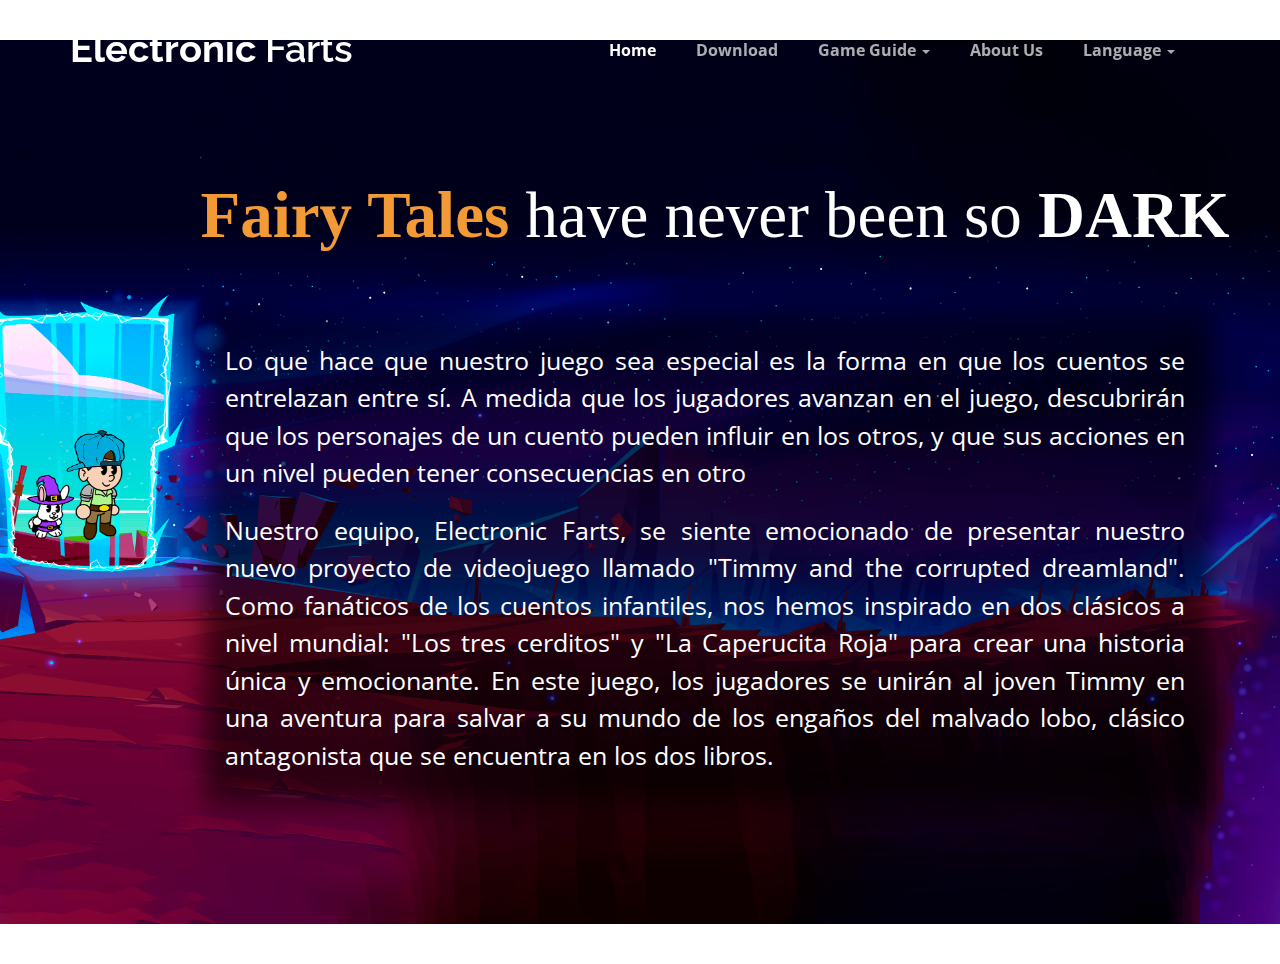
==== characters.html @ dfd5a399 "otras paginas" ====
<!DOCTYPE html>
<!--[if IE 9]> <html lang="en" class="ie9"> <![endif]-->
<!--[if !IE]><!-->
<html lang="en">
<!--<![endif]-->
	<head>
		<meta charset="utf-8">
		<title>Characters</title>
		<meta name="description" content="Responsive HTML5 Template">
		<meta name="author" content="webthemez">

		<!-- Mobile Meta -->
		<meta name="viewport" content="width=device-width, initial-scale=1.0">

		<!-- Favicon -->
		<link rel="shortcut icon" href="images/favicon.ico">
 
		<link href="bootstrap/css/bootstrap.css" rel="stylesheet"> 
		
		<link href="fonts/font-awesome/Nueva carpeta (2)/css/all.css" rel="stylesheet"> 
		<link href="css/animations.css" rel="stylesheet"> 
		<link href="css/style.css" rel="stylesheet"> 
		<link href="css/custom.css" rel="stylesheet">
		
	</head>

	<body class="no-trans">
		<!-- scrollToTop --> 
		<div class="scrollToTop"><i class="icon-up-open-big"></i></div>

		<!-- header start --> 
		<header class="header fixed clearfix navbar navbar-fixed-top">
			<div class="container">
				<div class="row">
					<div class="col-md-4">

						<!-- header-left start --> 
						<div class="header-left">
							<!-- name-and-slogan -->
							<div class="logo-section smooth-scroll">

								<div class="brand "><a href="#banner"><b>Electronic</b> Farts</a></div>								
							</div>

						</div>
						<!-- header-left end -->

					</div>
					<div class="col-md-8">

						<!-- header-right start --> 
						<div class="header-right">

							<!-- main-navigation start --> 
							<div class="main-navigation animated">

								<!-- navbar start --> 
								<nav class="navbar navbar-default" role="navigation">
									<div class="container-fluid">

										<!-- Toggle get grouped for better mobile display -->
										<div class="navbar-header">
											<button type="button" class="navbar-toggle" data-toggle="collapse" data-target="#navbar-collapse-1">
												<span class="sr-only">Toggle navigation</span>
												<span class="icon-bar"></span>
												<span class="icon-bar"></span>
												<span class="icon-bar"></span>
											</button>
										</div>

										<div class="navbar-collapse collapse">
											<ul class="nav navbar-nav pull-right">
												<li class="active"><a href="index.html">Home</a></li>
												<li><a href="https://github.com/PauM4/TimmyAndTheCorruptedDreamland">Download</a></li>
												<li class="dropdown">
													<a href="#" class="dropdown-toggle" data-toggle="dropdown">Game Guide <b class="caret"></b></a>
													<ul class="dropdown-menu">
														<li><a href="introduction.html">Introduction</a></li>
														<li><a href="features.html">Features</a></li>
														<li><a href="characters.html">Characters</a></li>
														<li><a href="faq.html">FAQ</a></li>
														<li><a href="controls.html">Controls</a></li>
													</ul>
												</li>
												<li><a href="team.html">About Us</a></li>
												<li class="dropdown">
													<a href="#" class="dropdown-toggle" data-toggle="dropdown">Language <b class="caret"></b></a>
													<ul class="dropdown-menu">
														<li><a href="sidebar-right.html">English</a></li>
														<li><a href="sidebar-right.html">Español</a></li>
														<li><a href="sidebar-right.html">Català</a></li>
													</ul>
												</li>							
											</ul>

									</div>
								</nav>
								<!-- navbar end -->

							</div>
							<!-- main-navigation end -->

						</div>
						<!-- header-right end -->

					</div>
				</div>
			</div>
		</header>
		<!-- header end -->


		<section class="hero-caption secPadding">

		<section class="section-background-portal";>
		<div class="container-fluid">
			<div class="row">
			<div class="col-sm-12">
				<div class="section-content">
				<h2 style="font-family:'Times New Roman', Times, serif ;font-size: 65px; margin-top: 60px; margin-left: 150px; margin-bottom: 90px; color:white;"><strong><span>Fairy Tales</span></strong> have never been so <strong>DARK</strong></h2>
				<p style="text-align: justify; font-size:25px; margin-bottom: 20px; margin-left: 185px ; margin-right: 55px; margin-top: 20px; color:white">Lo que hace que nuestro juego sea especial es la forma en que los cuentos se entrelazan entre sí. A medida que los jugadores avanzan en el juego, descubrirán que los personajes de un cuento pueden influir en los otros, y que sus acciones en un nivel pueden tener consecuencias en otro</p>
				<p style="text-align: justify; font-size:25px; margin-bottom: 70px; margin-left: 185px ; margin-right: 55px; color:white">Nuestro equipo, Electronic Farts, se siente emocionado de presentar nuestro nuevo proyecto de videojuego llamado "Timmy and the corrupted dreamland". Como fanáticos de los cuentos infantiles, nos hemos inspirado en dos clásicos a nivel mundial: "Los tres cerditos" y "La Caperucita Roja" para crear una historia única y emocionante. En este juego, los jugadores se unirán al joven Timmy en una aventura para salvar a su mundo de los engaños del malvado lobo, clásico antagonista que se encuentra en los dos libros.</p>
				</div>
			</div>
			</div>
		</div>
		</section>

<!-- https://fontawesome.com/search?o=r&m=free -->

		<!-- JavaScript --> 
		<script type="text/javascript" src="plugins/jquery.min.js"></script>
		<script type="text/javascript" src="bootstrap/js/bootstrap.min.js"></script>
		<script type="text/javascript" src="plugins/modernizr.js"></script>
		<script type="text/javascript" src="plugins/isotope/isotope.pkgd.min.js"></script>
		<script type="text/javascript" src="plugins/jquery.backstretch.min.js"></script>
		<script type="text/javascript" src="plugins/jquery.appear.js"></script>

		<!-- Custom Scripts -->
		<script type="text/javascript" src="js/custom.js"></script>

	</body>
</html>
---- css/animations.css ----
/*!
Animate.css - http://daneden.me/animate
Licensed under the MIT license - http://opensource.org/licenses/MIT

Copyright (c) 2014 Daniel Eden
*/

@import url(animate.css);

/*
Theme Name: Worthy - Free Powerful Theme by HtmlCoder
Author:HtmlCoder
Author URI:http://www.htmlcoder.me
Version:1.0.0
Created:November 2014
License: Creative Commons Attribution 3.0 License (https://creativecommons.org/licenses/by/3.0/)
File Description: Custom Animations
*/

/*Custom Animations*/

@-webkit-keyframes fadeInDownSmall {
  0% {
    opacity: 0;
    -webkit-transform: translate3d(0, -20px, 0);
    transform: translate3d(0, -20px, 0);
  }

  100% {
    opacity: 1;
    -webkit-transform: translate3d(0, 0, 0);
    transform: translate3d(0, 0, 0);
  }
}

@keyframes fadeInDownSmall {
  0% {
    opacity: 0;
    -webkit-transform: translate3d(0, -20px, 0);
    -ms-transform: translate3d(0, -20px, 0);
    transform: translate3d(0, -20px, 0);
  }

  100% {
    opacity: 1;
    -webkit-transform: translate3d(0, 0, 0);
    -ms-transform: translate3d(0, 0, 0);
    transform: translate3d(0, 0, 0);
  }
}

.fadeInDownSmall {
  -webkit-animation-name: fadeInDownSmall;
  animation-name: fadeInDownSmall;
}

@-webkit-keyframes fadeInLeftSmall {
  0% {
    opacity: 0;
    -webkit-transform: translate3d(-20px, 0, 0);
    transform: translate3d(-20px, 0, 0);
  }

  100% {
    opacity: 1;
    -webkit-transform: none;
    transform: none;
  }
}

@keyframes fadeInLeftSmall {
  0% {
    opacity: 0;
    -webkit-transform: translate3d(-20px, 0, 0);
    -ms-transform: translate3d(-20px, 0, 0);
    transform: translate3d(-20px, 0, 0);
  }

  100% {
    opacity: 1;
    -webkit-transform: none;
    -ms-transform: none;
    transform: none;
  }
}

.fadeInLeftSmall {
  -webkit-animation-name: fadeInLeftSmall;
  animation-name: fadeInLeftSmall;
}

@-webkit-keyframes fadeInRightSmall {
  0% {
    opacity: 0;
    -webkit-transform: translate3d(20px, 0, 0);
    transform: translate3d(20px, 0, 0);
  }

  100% {
    opacity: 1;
    -webkit-transform: none;
    transform: none;
  }
}

@keyframes fadeInRightSmall {
  0% {
    opacity: 0;
    -webkit-transform: translate3d(20px, 0, 0);
    -ms-transform: translate3d(20px, 0, 0);
    transform: translate3d(20px, 0, 0);
  }

  100% {
    opacity: 1;
    -webkit-transform: none;
    -ms-transform: none;
    transform: none;
  }
}

.fadeInRightSmall {
  -webkit-animation-name: fadeInRightSmall;
  animation-name: fadeInRightSmall;
}

@-webkit-keyframes fadeInUpSmall {
  0% {
    opacity: 0;
    -webkit-transform: translate3d(0, 20px, 0);
    transform: translate3d(0, 20px, 0);
  }

  100% {
    opacity: 1;
    -webkit-transform: none;
    transform: none;
  }
}

@keyframes fadeInUpSmall {
  0% {
    opacity: 0;
    -webkit-transform: translate3d(0, 20px, 0);
    -ms-transform: translate3d(0, 20px, 0);
    transform: translate3d(0, 20px, 0);
  }

  100% {
    opacity: 1;
    -webkit-transform: none;
    -ms-transform: none;
    transform: none;
  }
}

.fadeInUpSmall {
  -webkit-animation-name: fadeInUpSmall;
  animation-name: fadeInUpSmall;
}
---- css/style.css ----
/* Author:WebThemez
 * Author URI:http://webthemez.com
 * License: Creative Commons Attribution 3.0 License (https://creativecommons.org/licenses/by/3.0/)
 */
@import url(http://fonts.googleapis.com/css?family=Open+Sans:300italic,700italic,400,700);
@import url(http://fonts.googleapis.com/css?family=Raleway:700,400,300);
body {
	font-family: 'Open Sans', sans-serif;
}
.brand {
	font-family: 'Raleway', sans-serif;
}
html,
body {
	height: 100%;
}
body {
	font-size: 15px;
	line-height: 1.50;
	color: #292929;
	/* background-color: #B5B5B5; */
	position: relative;
}
h1,
h2,
h3,
h4,
h5,
h6 {
	color: #1F1F1F;
}
h1 {
	font-size: 38px;
	font-weight: 700;
	margin-bottom: 20px;
}
h2 {
	font-size: 28px;
	margin-bottom: 15px;
}
h3 {
	font-size: 22px;
}
h4 {
	font-size: 18px;
	font-weight: 700;
}
h5 {
	font-size: 16px;
	text-transform: uppercase;
	font-weight: 700;
}
h6 {
	font-weight: 700;
}
h7 {
	font-size: 34px;
	font-weight: 700;
	margin-bottom: 100px;
	color:black;
}
h1 span,
h2 span,
h3 span,
h4 span {
	color: #f19a36;
}
.colored {
	color: #E45454;
}
a {
	color: #55acee;
}
a:hover {
	color: #339BEB;
}
a:focus,
a:active {
	outline: none;
}
.large {
	font-size: 18px;
}
img {
	display: block;
	max-width: 100%;
	height: auto;
}
.image-container {
	position: relative;
	display: inline-block;
}
  
.image-container img {
	display: block;
	width: 100%;
	height: auto;
}

.content {
	position: absolute;
	top: 0;
	left: 0;
	width: 100%;
	height: 100%;
	display: flex;
	flex-direction: column;
	align-items: center;
	justify-content: center;
	text-align: center;
	color: #fff; /* color del texto */
}

.icon2 {
	position: absolute;
	top: 50%;
	left: 50%;
	transform: translate(-50%, -15%);
	text-align: center;
	font-size: 65px;
	color: #f19a36;
}
.icon3 {
	position: absolute;
	top: 50%;
	left: 50%;
	transform: translate(-50%, -0%);
	text-align: center;
	font-size: 65px;
	color: #f19a36;
}

h1 img {
	display: block;
	margin: 0 auto;
	max-width: 100%;
	height: auto;
}
.list-unstyled li {
	padding: 5px 0;
}
.list-horizontal {
	padding: 15px 0;
}
.list-horizontal-item img {
	display: block;
	margin: 0 auto;
}
.list-icons {
	padding: 0;
	margin: 20px 0;
	list-style: none;
	font-size: 18px;
}
.list-icons li {
	padding: 0 0 15px 0;
}
blockquote {
	border-left: none;
	padding-left: 0;
	padding-right: 0;
}
.title {
	margin-top: 0;
}

.lead {
    font-size: 16px;
}
.navbar-default .navbar-toggle .icon-bar {
    background-color: #FFF;
}
.navbar-default .navbar-toggle:hover, .navbar-default .navbar-toggle:focus {
    background-color: #C12331;
}
/* Layout
----------------------------------------------------------------------------- */
.header {
	color: #020202;
	background-color: rgba(225, 175, 43, 0);
	padding: 10px 0;
	-webkit-transition: all 0.2s ease-in-out;
	-moz-transition: all 0.2s ease-in-out;
	-o-transition: all 0.2s ease-in-out;
	-ms-transition: all 0.2s ease-in-out;
	transition: all 0.2s ease-in-out;
}
.banner {
	width: 100%;
	height: 100%;
	min-height: 100%;
	position: relative;
	color: #fff;
	position: relative;
}
.banner-image {
	vertical-align: middle;
	min-height: 100%;
	width: 100%;
}
.banner:after {
	position: absolute;
	top: 0;
	left: 0;
	right: 0;
	bottom: 0;
	background-color: transparent;
	content: "";
}
.banner-video-wrapper {
	position: relative;
	width: 100%;
	height: 100%;
	overflow: hidden;
  }
  
  .banner-video {
	position: absolute;
	top: 50%;
	left: 50%;
	transform: translate(-50%, -50%);
	min-width: 100%;
	min-height: 100%;
	width: auto;
	height: auto;
  }
.banner-caption {
	position: absolute;
	top: 44%;
	width: 100%;
	z-index: 2;
	left: 0px;
	text-align: center;
	right: 0;
}
.subfooter {
	background-color: #222222;
	padding: 40px 0;
}
.subfooter a {
color: #f19a36;
}
.section {
	/* background-color: #ffffff; */
	padding: 80px 0;
}

.section-background-portal {
    background-image: url("/images/portal.png");
    background-size: cover;
    background-position: center;
    background-repeat: no-repeat;
    padding: 80px 0;
    color: #ffffff;
  }

  .section-background-features {
    background-image: url("/images/—Pngtree—forest\ mysterious\ tree\ background_2383685.png");
    background-size: cover;
    background-position: center;
    background-repeat: no-repeat;
    padding: 80px 0;
    color: #ffffff;
  }

  .section-background-gallery {
    background-image: url("/images/bg10.png");
    background-size: cover;
    background-position: center;
    background-repeat: no-repeat;
    padding: 80px 0;
    color: #ffffff;
  }


  
  .section-content {
    max-width: 1200px;
    margin: 0 auto;
    text-align: center;
  }

/* Backgrounds
----------------------------------------------------------------------------- */
.default-bg {
	background-color: #E3E3E3;
	color: #ffffff;
}
.default-bg.blue {
	background-color: #55acee;
}
.btn-primary {
color: #fff;
background-color: #f19a36;
border:0px;
}
.btn-primary:hover, .btn-primary:focus, .btn-primary.focus, .btn-primary:active, .btn-primary.active, .open > .dropdown-toggle.btn-primary {
color: #fff;
background-color: #E45454;
border:0px;
}
.transprant-bg {
	color: #ffffff;
}
.default-bg h1,
.default-bg h2,
.default-bg h3,
.default-bg h4,
.default-bg h5,
.default-bg h6,
.transprant-bg h1,
.transprant-bg h2,
.transprant-bg h3,
.transprant-bg h4,
.transprant-bg h5,
.transprant-bg h6 {
	color: #f19a36;
}
.default-bg blockquote footer,
.transprant-bg blockquote footer {
	color: #cccccc;
}
.default-bg a,
.transprant-bg a {
	color: #ffffff;
	text-decoration: underline;
}
.default-bg a:hover,
.transprant-bg a:hover {
	text-decoration: none;
}
.transprant-bg {
	-webkit-background-size: cover !important;
	-moz-background-size: cover !important;
	-o-background-size: cover !important;
	background-size: cover !important;
	background-position: 50% 0;
	background-repeat: no-repeat;
	z-index: 1;
	position: relative;
	background: #fff;
}
.transprant-bg .transprant-bg {
	margin-top: 80px;
	z-index: 3;
}
.transprant-bg:after {
	content: "";
	position: absolute;
	top: 0;
	left: 0;
	z-index: 2;
	width: 100%;
	height: 100%;
	background-color: #E1E1E1;
}
.transprant-bg.blue:after {
	background-color: rgba(85, 172, 238, 0.7);
}
.transprant-bg .container {
	z-index: 3;
	position: relative;
}
.bg-image-1 {
	background: url("../images/bg-image-1.jpg") 50% 0px no-repeat;
}
.bg-image-2 {
}
.caption-data {position: absolute; top: 50%; right: 0; left: 0; text-align: left; -webkit-transform: translate(-50%,-50%); -moz-transform: translate(-50%,-50%); transform: translate(-50%,-50%);text-shadow: 2px 2px 2px rgba(0, 0, 0, 0.24);/* text-align: center; *//* left: 0; *//* right: 0; *//* margin: 0 auto; *//* float: left; *//* clear: both; *//* background-color: red; *//* width: 100%; *//* display: block; *//* float: left; *//* position: relative; */}
.caption-data h1 {text-transform: uppercase;}
.caption-data h1 span {font-size: inherit; line-height: inherit; font-weight: inherit;}
.caption-data h3{line-height:34px;font-size: 30px;}
button.cta-button.btn-light, button.cta-button.btn-dark, .contact-form button.cta-button, button.cta-button.btn-default {
background: #f19a36;
}
button.cta-button {
font-size: 16px;
line-height: 16px;

padding: 18px 42px;
border-radius: 0;
font-family: 'Raleway';
font-weight: 600;
transition: background 0.3s, border-color 0.3s;
margin-top:20px;
}
button.cta-button:hover{
background:#fff;
color:#000;
}
/* Misc
----------------------------------------------------------------------------- */
.no-view {
	opacity: 0;
	filter: alpha(opacity=0);
}
.object-visible,
.touch .no-view {
	opacity: 1 !important;
	filter: alpha(opacity=100) !important;
}

/* Targeting only Firefox for smoothest animations */
@-moz-document url-prefix() {
	.object-visible,
	.touch .no-view {
		-webkit-transition: opacity 0.6s ease-in-out;
		-moz-transition: opacity 0.6s ease-in-out;
		-o-transition: opacity 0.6s ease-in-out;
		-ms-transition: opacity 0.6s ease-in-out;
		transition: opacity 0.6s ease-in-out;
	}
}
.space {
	padding: 20px 0;
}
.pr-10 {
	padding-right: 10px;
}
.pl-10 {
	padding-left: 10px;
}
.pclear {
	padding-bottom: 0;
}
.secPadding{
padding: 70px 0;
}
/* Sections
----------------------------------------------------------------------------- */
.banner-caption h1,
.banner-caption h2,
.banner-caption h3,
.banner-caption h4,
.banner-caption h5,
.banner-caption h6 {
	color: #ffffff;
}
.banner-caption h1 {
	font-size: 45px;
}
.footer h1{
color:#fff;
}
.footer.section {
background: #222222;
color: #949494;
}
.subfooter p {
	margin-bottom: 0;
	color: #fff;
}
.hero-caption{
text-align:center;
padding:40px 0;
background-color: #FFFFFF;}
.hero-caption h2{
text-align:center;
}
.hero-caption p{

color: #000;
}
 .fa-angle-down {
    position: absolute;
    left: 50%;
    color: #fff;
    display: inline-block;
    width: 24px;
    margin-left: -12px;
    font-size: 36px;
    line-height: 24px;
    z-index: 999;
    -webkit-animation: bounce 3000ms infinite;
    animation: bounce 3000ms infinite;
    margin-top: 38px;
    font-weight: bolder;
}
.panel-default {
    border-color: #ddd;
}
.panel-heading h3, .panel-title{
color: #f19a36;
}
.panel {
    margin-bottom: 20px;
    background-color: rgb(227, 227, 227);
    border: transparent;
    border-radius: 0;
    -webkit-box-shadow: 0 1px 1px rgba(0, 0, 0, .05);
    box-shadow: 0 1px 1px rgba(0, 0, 0, .05);
}
.panel-body {
    padding: 15px;
}
.box-services {
  padding: 40px 20px 20px;
  border-bottom: 1px solid #d4d4d4;
  background: #FFFFFF;
  margin-bottom: 30px;
  font-size: 16px;
  /* z-index: 1; */
}
.box-services .icon {
  text-align: center;
  font-size: 25px;
  color: #f19a36;
}
.box-services p {
  color: #000000;
  text-align: center;
  font-size: 14px;
}
.box-services2 {
	padding: 40px 20px 20px;
	border-bottom: 1px solid #d4d4d4;
	background: #FFFFFF;
	margin-bottom: 30px;
	font-size: 16px;
	position: relative;
}
.box-services2 .icon {
	text-align: center;
	font-size: 25px;
	color: #f19a36;
}
h4.heading {
    margin-bottom: 20px;
	text-align:center;
	color:#000;
}
.heading:after {
    content: " ";
    display: block;
    width: 100px;
    height: 2px;
    margin: 20px auto 20px;
    /* background: #E45454; */
    border: dashed 1px #E1E1E1;
}
.list-group-item {
    position: relative;
    display: block;
    padding: 15px 15px;
    margin-bottom: -1px;
    background-color: transparent;
    color: rgb(76, 76, 76);
}
/* Template Components
----------------------------------------------------------------------------- */
/* Buttons
---------------------------------- */
.btn {
	padding: 8px 15px;
	font-size: 14px;
	line-height: 1.42857143;
	min-width: 160px;
	text-align: center;
	border-radius: 0;
	text-transform: uppercase;
	-webkit-transition: all 0.2s ease-in-out;
	-moz-transition: all 0.2s ease-in-out;
	-ms-transition: all 0.2s ease-in-out;
	-o-transition: all 0.2s ease-in-out;
	transition: all 0.2s ease-in-out;
}
.btn-default {
	color: #FFFFFF;
	background: #f19a36;
	border: 0;
}
.btn-default:hover {
	color: #ffffff;
	background-color: #f19a36;
	border: 0;
}
.media-left, .media > .pull-left {
  padding-right: 26px;
}
/* Collapse
---------------------------------- */
.panel-group .panel {
	-webkit-border-radius: 0px;
	-moz-border-radius: 0px;
	border-radius: 0px;
	border: none;
}
.panel-default > .panel-heading {
	padding: 0;
	outline: none;
	border: none;
	-webkit-border-radius: 0;
	-moz-border-radius: 0;
	-o-border-radius: 0;
	border-radius: 0;
	width: 100%;
}
.panel-default > .panel-heading + .panel-collapse > .panel-body {
	border: 1px solid #D6D6D6;
	border-top: none;
	background-color: #F9F9F9;
	}
.panel-heading a {
	font-weight: 400;
	padding: 12px 35px 12px 15px;
	display: inline-block;
	width: 100%;
	background-color: #E5E5E5;
	color: #575757;
	position: relative;
	text-decoration: none;
	border: #ECECEC 1px solid;
}
.panel-heading a.collapsed {
	color: #333333;
	background-color: #E5E5E5;
}
.panel-heading a:after {
	font-family: "FontAwesome";
	content: "\f147";
	position: absolute;
	right: 15px;
	font-size: 14px;
	font-weight: 300;
	top: 50%;
	line-height: 1;
	margin-top: -7px;
}
.panel-heading a.collapsed:after {
	content: "\f196";
}
.panel-heading a:hover {
	text-decoration: none;
	background-color: #E5E5E5;
	color: #303030;
}
.panel-title a i {
	padding-right: 10px;
	font-size: 20px;
}

/* Pills
---------------------------------- */
.nav-pills > li.active > a,
.nav-pills > li.active > a:hover,
.nav-pills > li.active > a:focus,
.nav-pills > li > a:hover {
	background-color: #f19a36;
	border-color: #f19a36;
	color: #ffffff;
}
.nav-pills > li > a {
	border-radius: 0;
	padding: 8px 20px;
	border: 1px solid #cacaca;
	color: #666666;
	font-size: 12px;
	text-transform: uppercase;
	font-weight: 300;
}

/* Forms
---------------------------------- */
.form-control {
	height: 45px;
	-webkit-border-radius: 0px;
	-moz-border-radius: 0px;
	border-radius: 0px;
	background-color: transparent;
}
.form-control-feedback {
	color: #cccccc;
}
.has-feedback label.sr-only ~ .form-control-feedback {
	top: 15px;
}
textarea {
	resize: vertical;
}
.price-table .panel-heading{
padding: 10px 0;
background-color: #D7D7D7;border-radius: 0;color: #fff;}
/* Modals
---------------------------------- */
.modal-content {
	-webkit-border-radius: 0px;
	-moz-border-radius: 0px;
	border-radius: 0px;
}
.modal-header {
	background-color: #626262;
	color: #ffffff;
}
.modal-header h4 {
	color: #ffffff;
}
.modal-header .close {
	font-weight: 300;
	color: #FFFFFF;
	text-shadow: none;
	filter: alpha(opacity=100);
	opacity: 1;
}
 
@media (min-width:1200px) {
	.modal-lg {
		width: 1140px;
	}
}

/* Media
---------------------------------- */
.media .fa {
	font-size: 47px;
	width: 40px;
	height: 25px;
	line-height: 25px;
	padding: 0 5px;
	text-align: center;
}

/* Navigations
----------------------------------------------------------------------------- */
.header .navbar {
	margin-bottom: 0;
}
.main-navigation .navbar-default {
	background-color: transparent;
	border: none;
}
.main-navigation .navbar-default .navbar-nav > li > a {
	padding: 10px 20px;
	color: rgba(255, 255, 255, 0.68);
	font-weight: 700;
	font-size: 16px;
}
.main-navigation .navbar-default .navbar-nav > li.active > a {
	background-color: transparent;
	color: #FFFFFF;
}
.main-navigation .navbar-default .navbar-nav > li > a:hover,
.main-navigation .navbar-default .navbar-nav > li.active > a:hover {
	color: #FFFFFF;
}

/* carousel */
#quote-carousel 
{
  padding: 0 10px 30px 10px;
  margin-top: 30px;
}

/* Control buttons  */
#quote-carousel .carousel-control
{
  background: none;
  color: #222;
  font-size: 2.3em;
  text-shadow: none;
  margin-top: 30px;
}
/* Previous button  */
#quote-carousel .carousel-control.left 
{
  left: -12px;
}
/* Next button  */
#quote-carousel .carousel-control.right 
{
  right: -12px !important;
}
/* Changes the position of the indicators */
#quote-carousel .carousel-indicators 
{
  right: 50%;
  top: auto;
  bottom: 0px;
  margin-right: -19px;
}
/* Changes the color of the indicators */
#quote-carousel .carousel-indicators li 
{
  background: #c0c0c0;
}
#quote-carousel .carousel-indicators .active 
{
  background: #333333;
}
#quote-carousel img
{
  width: 250px;
  height: 100px
}
/* End carousel */

.item blockquote {
    border-left: none;
    margin: 0;
    color: #000;
}

.item blockquote img {
    margin-bottom: 10px;
}

.item blockquote p:before {
    content: "\f10d";
    font-family: 'Fontawesome';
    float: left;
    margin-right: 10px;
}
.panel-danger > .panel-heading {
  background-color: #535353;
  border-color: transparent;
}

/* Blocks/Widgets
----------------------------------------------------------------------------- */
/* Logo, Site Name, Site Slogan
---------------------------------- */
.logo {
	margin: 10px 0px 10px 0;
	-webkit-transition: all 0.3s ease-in-out;
	-moz-transition: all 0.3s ease-in-out;
	-o-transition: all 0.3s ease-in-out;
	-ms-transition: all 0.3s ease-in-out;
	transition: all 0.3s ease-in-out;
}
.logo,
.logo-section {
	float: left;
}
.brand {
	font-size: 38px;
	-webkit-transition: all 0.3s ease-in-out;
	-moz-transition: all 0.3s ease-in-out;
	-o-transition: all 0.3s ease-in-out;
	-ms-transition: all 0.3s ease-in-out;
	transition: all 0.3s ease-in-out;
	padding: 10px 0;
}
.brand a {
	color: #FFFFFF;
	font-weight: 600;
}
.brand a:hover {
	text-decoration: none;
}
.site-slogan {
	font-size: 12px;
}
/**
  MEDIA QUERIES
*/

/* Small devices (tablets, 768px and up) */
@media (min-width: 768px) { 
    #quote-carousel 
    {
      margin-bottom: 0;
      padding: 0 40px 30px 40px;
    }
    
}

/* Small devices (tablets, up to 768px) */
@media (max-width: 768px) { 
    
    /* Make the indicators larger for easier clicking with fingers/thumb on mobile */
    
    #quote-carousel .carousel-indicators {
        bottom: -20px !important;  
    }
    #quote-carousel .carousel-indicators li {
        display: inline-block;
        margin: 0px 5px;
        width: 15px;
        height: 15px;
    }
    #quote-carousel .carousel-indicators li.active {
        margin: 0px 5px;
        width: 20px;
        height: 20px;
    }
}

@media (min-width:768px) {
	.main-navigation .navbar-default .navbar-nav > li > a {
		padding-top: 30px;
		padding-bottom: 30px;
		-webkit-transition: all 0.3s ease-in-out;
		-moz-transition: all 0.3s ease-in-out;
		-o-transition: all 0.3s ease-in-out;
		-ms-transition: all 0.3s ease-in-out;
		transition: all 0.3s ease-in-out;
	}
}
@media (min-width:768px) and (max-width:991px) {
	.main-navigation .container-fluid {
		padding-left: 0;
		padding-right: 0;
	}
	.navbar-nav {
		float: left !important;
	}
}
@media (max-width:767px) {
	.header.navbar-fixed-top {
		position: fixed;
		padding: 0;
		 
	}
	.brand {
    font-size: 22px;
	}
.fixed-header-on .header , .navbar-fixed-top{
    padding: 5px 0;
    background-color: #f19a36;
}
	.banner-caption h1{
	font-size:23px;
	}
	.banner-caption {
    position: absolute;
    top: 34%;
	}
	.navbar-default .navbar-toggle {
    border-color: #E65E6B;
    border-radius: 0;
    margin: 8px 0 0;
}
}

/* Fixed Header
----------------------------------------------------------------------------- */
.fixed-header-on .header {
	padding: 5px 0;
	background-color: #f19a36;
}
.fixed-header-on .brand {
	font-size: 24px;
}
.fixed-header-on .logo {
	-webkit-transform: scale(0.8);
	transform: scale(0.8);
	margin-top: 0;
	margin-bottom: 0;
}
@media (min-width:768px) {
	.fixed-header-on .navbar-default .navbar-nav > li > a {
		padding-top: 20px;
		padding-bottom: 20px;
	}
}
@media (max-width:991px) {
	.fixed-header-on .logo,
	.fixed-header-on .brand,
	.fixed-header-on .site-slogan {
		display: none;
	}
}



/* block-lists
---------------------------------- */
.block-list .media-left {
	width: 60px;
}
.block-list p{
font-size: 14px;
}
.block-list .fa {
padding: 20px;
width: 65px;
height: 65px;
border-radius: 50%;
}
/* Social Links
---------------------------------- */
.social-links {
	padding: 0;
	list-style: none;
	margin: 15px 0;
}
.social-links li {
	margin: 10px 10px 10px 0;
	display: inline-block;
	font-size: 36px;
}
.social-links li a {
	color: #BBBBBB;
	-webkit-transition: all 0.2s ease-in-out;
	-moz-transition: all 0.2s ease-in-out;
	-o-transition: all 0.2s ease-in-out;
	-ms-transition: all 0.2s ease-in-out;
	transition: all 0.2s ease-in-out;
	/* border: 1px solid #D0D0D0; */
	width: 52px;
	height: 52px;
	display: inline-block;
	border-radius: 50%;
	font-size: 26px;
	text-align: center;
	padding: 4px;
}
.social-links li.twitter a:hover {
	color: #55acee;
}
.social-links li.skype a:hover {
	color: #00aff0;
}
.social-links li.linkedin a:hover {
	color: #0976b4;
}
.social-links li.googleplus a:hover {
	color: #dd4b39;
}
.social-links li.youtube a:hover {
	color: #b31217;
}
.social-links li.flickr a:hover {
	color: #f19a36;
}
.social-links li.facebook a:hover {
	color: #3b5998;
}
.social-links li.pinterest a:hover {
	color: #cb2027;
}

/* Isotope Items
---------------------------------- */
.filters {
	margin: 0 0 30px 0;
}
.filters .nav-pills > li {
	margin-right: 2px;
	margin-bottom: 2px;
}
.filters .nav-pills > li + li {
	margin-left: 0px;
}
.text-center.filters .nav-pills > li {
	margin-right: 2px;
	margin-left: 2px;
	margin-bottom: 2px;
	display: inline-block;
	float: none;
}
.isotope-container {
	overflow: hidden;
}
.isotope-item {
	margin-bottom: 20px;
}
.isotope-item .btn-default {
	color: #FFFFFF;
	background: rgba(34, 34, 34, 0.45);
	margin-top: -36px;
	z-index: 2;
	position: relative;
	border: 0;
	display: none;
}
.isotope-item .btn-default:hover {
	color: #ffffff;
}
@media (max-width:480px) {
	.filters .nav-pills > li {
		width: 100%;
		display: block;
	}

}

/* Images Overlay
----------------------------------------------------------------------------- */
.overlay-container {
	position: relative;
	display: block;
	overflow: hidden;
}
.overlay {
	position: absolute;
	top: 0;
	bottom: -1px;
	left: 0;
	right: -1px;
	background-color: rgba(228, 84, 84, 0.74);
	cursor: pointer;
	overflow: hidden;
	opacity: 0;
	filter: alpha(opacity=0);
	-webkit-transform: scale(0.8);
	transform: scale(0.8);
	-webkit-transition: all linear 0.2s;
	-moz-transition: all linear 0.2s;
	-ms-transition: all linear 0.2s;
	-o-transition: all linear 0.2s;
	transition: all linear 0.2s;
}
.overlay:hover {
	text-decoration: none;
}
.overlay span {
	position: absolute;
	display: block;
	bottom: 10px;
	text-align: center;
	width: 100%;
	color: #ffffff;
	font-size: 13px;
	font-weight: 300;
}
.overlay i {
	position: absolute;
	left: 50%;
	top: 50%;
	font-size: 18px;
	line-height: 1x;
	color: #ffffff;
	margin-top: -8px;
	margin-left: -8px;
	text-align: center;
}
.overlay-container:hover .overlay {
	opacity: 1;
	filter: alpha(opacity=100);
	-webkit-transform: scale(1);
	transform: scale(1);
}
.box-services{
position:relative;
}
.box-services:after{
content: "";
position: absolute;
top: -3px;
left: -8px;
width: 100%;
height: 100%;
background: #CCCCCC none repeat scroll 0% 0% / cover;
transform: skewY(3deg);
z-index: -1;}


.left-align {
	text-align: left;
}
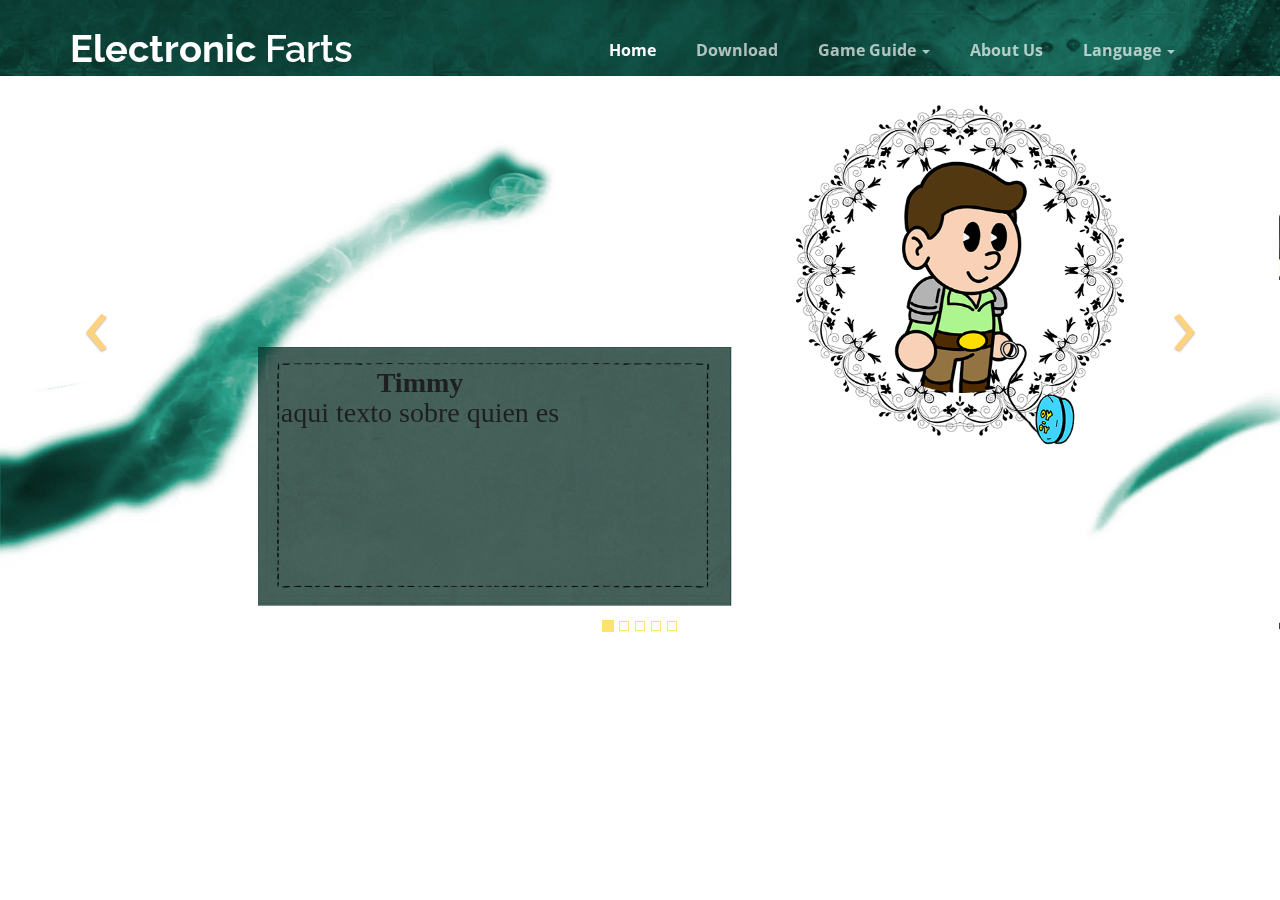
==== commit d92460c0: "characters" ====
--- a/characters.html
+++ b/characters.html
@@ -110,21 +110,65 @@
 		<!-- header end -->
 
 
-		<section class="hero-caption secPadding">
+		<section class="hero-caption2 secPadding">
+			
 
-		<section class="section-background-portal";>
-		<div class="container-fluid">
-			<div class="row">
-			<div class="col-sm-12">
-				<div class="section-content">
-				<h2 style="font-family:'Times New Roman', Times, serif ;font-size: 65px; margin-top: 60px; margin-left: 150px; margin-bottom: 90px; color:white;"><strong><span>Fairy Tales</span></strong> have never been so <strong>DARK</strong></h2>
-				<p style="text-align: justify; font-size:25px; margin-bottom: 20px; margin-left: 185px ; margin-right: 55px; margin-top: 20px; color:white">Lo que hace que nuestro juego sea especial es la forma en que los cuentos se entrelazan entre sí. A medida que los jugadores avanzan en el juego, descubrirán que los personajes de un cuento pueden influir en los otros, y que sus acciones en un nivel pueden tener consecuencias en otro</p>
-				<p style="text-align: justify; font-size:25px; margin-bottom: 70px; margin-left: 185px ; margin-right: 55px; color:white">Nuestro equipo, Electronic Farts, se siente emocionado de presentar nuestro nuevo proyecto de videojuego llamado "Timmy and the corrupted dreamland". Como fanáticos de los cuentos infantiles, nos hemos inspirado en dos clásicos a nivel mundial: "Los tres cerditos" y "La Caperucita Roja" para crear una historia única y emocionante. En este juego, los jugadores se unirán al joven Timmy en una aventura para salvar a su mundo de los engaños del malvado lobo, clásico antagonista que se encuentra en los dos libros.</p>
-				</div>
-			</div>
-			</div>
-		</div>
-		</section>
+
+
+		<body>
+			<div id="carousel" class="carousel slide carousel-fade" data-ride="carousel">
+			   <ol class="carousel-indicators">
+				   <li data-target="#carousel" data-slide-to="0" class="active"></li>
+				   <li data-target="#carousel" data-slide-to="1"></li>
+				   <li data-target="#carousel" data-slide-to="2"></li>
+				   <li data-target="#carousel" data-slide-to="3"></li>
+				   <li data-target="#carousel" data-slide-to="4"></li>
+			   </ol>
+			   <!-- Carousel items -->
+			   <div class="carousel-inner">
+				   <div class="active item">
+				   <div class="caption zoomIn wow animated" style="margin-top: -90px; margin-right: 440px;"> 		 
+						 <h2 style="font-family: 'Times New Roman', Times, serif;"><strong>Timmy</strong> <br/>aqui texto sobre quien es</h2>
+						 </div> 
+				   <img class="" src="images/Characters/pruebacharacters.png" alt="">
+				   <img class="gif-overlay" src="images/Characters/bunnyGif.gif" alt="GIF">
+				   </div>
+				   
+				   <div class="item">
+					<div class="caption zoomIn wow animated" style="margin-top: -90px; margin-right: 440px;"> 		 
+						<h2 style="font-family: 'Times New Roman', Times, serif;"><strong>Bunny</strong> <br/>aqui texto sobre quien es</h2>
+						 </div>
+						 <img class="" src="images/Characters/bunny.png" alt="">
+						 <img class="gif-overlay" src="images/Characters/bunnyGif.gif" alt="GIF">
+					</div>
+
+				   <div class="item">
+					<div class="caption zoomIn wow animated" style="margin-top: -90px; margin-right: 440px;"> 		 
+						<h2 style="font-family: 'Times New Roman', Times, serif;"><strong>Little Red Riding Hood</strong> <br/>aqui texto sobre quien es</h2>
+						</div><img class="" src="images/Characters/lrrh.png" alt="">
+						<img class="gif-overlay" src="images/Characters/bunnyGif.gif" alt="GIF">
+					</div>
+
+					<div class="item">
+						<div class="caption zoomIn wow animated" style="margin-top: -90px; margin-right: 440px;"> 		 
+							<h2 style="font-family: 'Times New Roman', Times, serif;"><strong>Pig 1</strong> <br/>aqui texto sobre quien es</h2>
+							</div><img class="" src="images/Characters/pig1.png" alt="">
+							<img class="gif-overlay" src="images/Characters/bunnyGif.gif" alt="GIF">
+					</div>
+
+					<div class="item">
+						<div class="caption zoomIn wow animated" style="margin-top: -90px; margin-right: 440px;"> 		 
+							<h2 style="font-family: 'Times New Roman', Times, serif;"><strong>Pig 2</strong> <br/>aqui texto sobre quien es</h2>
+							</div><img class="" src="images/Characters/pig2.png" alt="">
+							<img class="gif-overlay" src="images/Characters/bunnyGif.gif" alt="GIF">
+					</div>
+			   </div>
+			   <!-- Carousel nav -->
+			   <br>
+			   
+			   <a style="background: none; color: orange;" class="carousel-control left" href="#carousel" data-slide="prev">&lsaquo;</a>
+			   <a style="background: none; color: orange; margin-left: 800px;" class="carousel-control right" href="#carousel" data-slide="next">&rsaquo;</a>
+		   </div>
 
 <!-- https://fontawesome.com/search?o=r&m=free -->
 
--- a/css/style.css
+++ b/css/style.css
@@ -460,6 +460,11 @@
 .hero-caption p{
 
 color: #000;
+}
+.hero-caption2{
+	text-align:center;
+	padding:0px;
+	background-color: #FFFFFF;
 }
  .fa-angle-down {
     position: absolute;
@@ -763,11 +768,13 @@
 #quote-carousel .carousel-control.left 
 {
   left: -12px;
+  
 }
 /* Next button  */
 #quote-carousel .carousel-control.right 
 {
   right: -12px !important;
+  
 }
 /* Changes the position of the indicators */
 #quote-carousel .carousel-indicators 
@@ -867,8 +874,7 @@
 @media (max-width: 768px) { 
     
     /* Make the indicators larger for easier clicking with fingers/thumb on mobile */
-    
-    #quote-carousel .carousel-indicators {
+        #quote-carousel .carousel-indicators {
         bottom: -20px !important;  
     }
     #quote-carousel .carousel-indicators li {
@@ -1147,4 +1153,71 @@
 
 .left-align {
 	text-align: left;
+}
+
+
+/*carousel*/
+.carousel-fade .carousel-inner .item {
+	transition-property: opacity;
+  }
+  .carousel-fade .carousel-inner .item,
+  .carousel-fade .carousel-inner .active.left,
+  .carousel-fade .carousel-inner .active.right {
+	opacity: 0;
+  }
+  .carousel-fade .carousel-inner .active,
+  .carousel-fade .carousel-inner .next.left,
+  .carousel-fade .carousel-inner .prev.right {
+	opacity: 1;
+  }
+  .carousel-fade .carousel-inner .next,
+  .carousel-fade .carousel-inner .prev,
+  .carousel-fade .carousel-inner .active.left,
+  .carousel-fade .carousel-inner .active.right {
+	left: 0;
+	transform: translate3d(0,0,0);
+  }
+  .carousel-fade .carousel-control {
+	z-index: 2;
+  }
+  .carousel,
+  .carousel-inner,
+  .carousel-inner .item {
+	height: 100%;
+  }
+  .item:nth-child(1) {
+	background: rgba(139, 0, 0, 0);
+  }
+  .item:nth-child(2) {
+	background: rgba(255, 0, 0, 0);
+  }
+  .item:nth-child(3) {
+	background: orange;
+  }
+  .caption {
+  position: absolute;
+	
+  top: 64%;
+	right: 0;
+	padding: 25px; 
+	padding-left: 25px; 
+	left: 0;
+  }
+  .carousel-fade .carousel-control {
+	z-index: 2;
+	font-size: 90px;
+	top: 38%;
+  }
+  .carousel-indicators li { 
+	background-color: rgba(0,0,0,0);
+	border: 1px solid #FEE16F;
+	border-radius: 0;
+  }
+  .carousel-indicators .active { 
+	background-color: #FEE16F;
+  }
+  .gif-overlay {
+	position: absolute;
+	top: 570px;
+	left: 1370px;
 }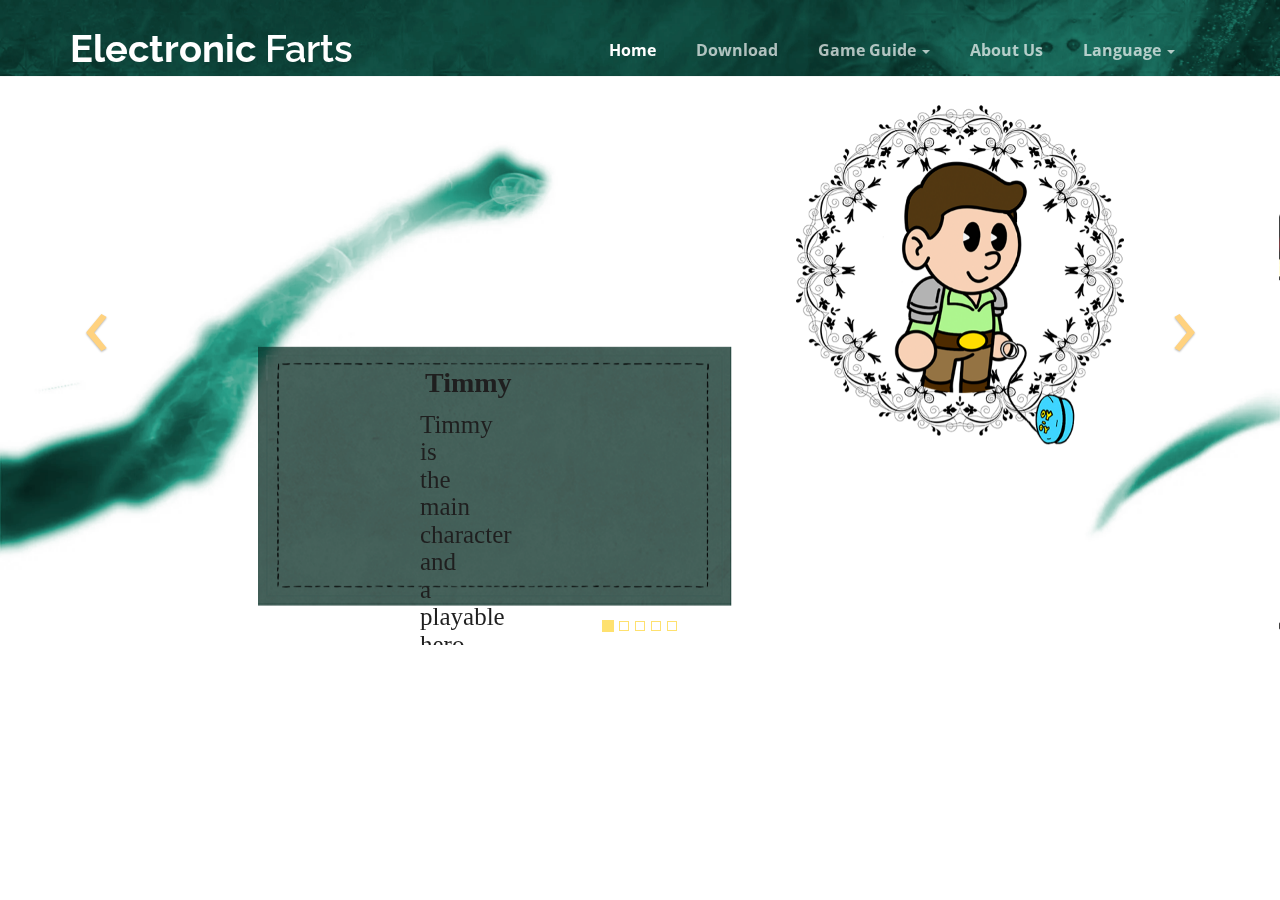
==== commit 3c76bcb2: "characters text" ====
--- a/characters.html
+++ b/characters.html
@@ -76,9 +76,7 @@
 													<a href="#" class="dropdown-toggle" data-toggle="dropdown">Game Guide <b class="caret"></b></a>
 													<ul class="dropdown-menu">
 														<li><a href="introduction.html">Introduction</a></li>
-														<li><a href="features.html">Features</a></li>
 														<li><a href="characters.html">Characters</a></li>
-														<li><a href="faq.html">FAQ</a></li>
 														<li><a href="controls.html">Controls</a></li>
 													</ul>
 												</li>
@@ -128,15 +126,17 @@
 			   <div class="carousel-inner">
 				   <div class="active item">
 				   <div class="caption zoomIn wow animated" style="margin-top: -90px; margin-right: 440px;"> 		 
-						 <h2 style="font-family: 'Times New Roman', Times, serif;"><strong>Timmy</strong> <br/>aqui texto sobre quien es</h2>
+						 <h2 style="font-family: 'Times New Roman', Times, serif; margin-left: 400px; margin-right: 400px;"><strong>Timmy</strong></h2>
+							<br/><h2 style="font-family: 'Times New Roman', Times, serif; margin-left: 395px; margin-right: 395px; margin-top: -25px; font-size: 25px;">Timmy is the main character and a playable hero in the captivating world of Sweet Dreams. Curious, brave, and fearless, Timmy's primary goal is to save Dreamland from evil and awaken from the dream. Armed with his trusty Yo-Yo, Timmy engages in thrilling battles to protect his beloved dream realm. As the first character to appear on the screen, Timmy sets the stage for an enchanting adventure in Sweet Dreams.</h2>
 						 </div> 
 				   <img class="" src="images/Characters/pruebacharacters.png" alt="">
-				   <img class="gif-overlay" src="images/Characters/bunnyGif.gif" alt="GIF">
+				   <img class="gif-overlay-timmy" src="images/Characters/timmyGif.gif" alt="GIF">
 				   </div>
 				   
 				   <div class="item">
 					<div class="caption zoomIn wow animated" style="margin-top: -90px; margin-right: 440px;"> 		 
-						<h2 style="font-family: 'Times New Roman', Times, serif;"><strong>Bunny</strong> <br/>aqui texto sobre quien es</h2>
+						<h2 style="font-family: 'Times New Roman', Times, serif; margin-left: 400px; margin-right: 400px;"><strong>Bunny</strong></h2>
+						<br/><h2 style="font-family: 'Times New Roman', Times, serif; margin-left: 395px; margin-right: 395px; margin-top: -25px; font-size: 25px;">Bunny, the main character companion in the captivating world of Sweet Dreams, is a smart, introverted, and serene individual. As the diligent guard of Dreamland, Bunny's ultimate mission is to eliminate the corruption plaguing the realm. Equipped with his extraordinary Magic Trick ability, Bunny can effortlessly exchange his position with an enemy, catching them off guard and turning the tables in his favor.</h2>
 						 </div>
 						 <img class="" src="images/Characters/bunny.png" alt="">
 						 <img class="gif-overlay" src="images/Characters/bunnyGif.gif" alt="GIF">
@@ -144,23 +144,26 @@
 
 				   <div class="item">
 					<div class="caption zoomIn wow animated" style="margin-top: -90px; margin-right: 440px;"> 		 
-						<h2 style="font-family: 'Times New Roman', Times, serif;"><strong>Little Red Riding Hood</strong> <br/>aqui texto sobre quien es</h2>
+						<h2 style="font-family: 'Times New Roman', Times, serif; margin-left: 400px; margin-right: 400px;"><strong>Little Red Riding Hood</strong></h2>
+						<br/><h2 style="font-family: 'Times New Roman', Times, serif; margin-left: 395px; margin-right: 395px; margin-top: -25px; font-size: 25px;">A skilled hunter with a sharp intellect, she possesses a deep-seated mistrust. Motivated by a desire for revenge against the wolf's wicked acts, Little Red Riding Hoodie embarks on a quest to right the wrongs committed against her and her loved ones. With her remarkable ability to Jump, she can navigate through special tiles, allowing for strategic movement across the dream realm.</h2>
 						</div><img class="" src="images/Characters/lrrh.png" alt="">
-						<img class="gif-overlay" src="images/Characters/bunnyGif.gif" alt="GIF">
+						<img class="gif-overlay-lrrh" src="images/Characters/lrrhGif.gif" alt="GIF">
 					</div>
 
 					<div class="item">
 						<div class="caption zoomIn wow animated" style="margin-top: -90px; margin-right: 440px;"> 		 
-							<h2 style="font-family: 'Times New Roman', Times, serif;"><strong>Pig 1</strong> <br/>aqui texto sobre quien es</h2>
+							<h2 style="font-family: 'Times New Roman', Times, serif; margin-left: 400px; margin-right: 400px;"><strong>Middle Pig</strong></h2>
+							<br/><h2 style="font-family: 'Times New Roman', Times, serif; margin-left: 395px; margin-right: 395px; margin-top: -25px; font-size: 25px;">Middle Pig, a playable character in the captivating world of Sweet Dreams, is a stout and tanky individual known for his laziness. Despite his less-than-intellectual nature, Little Pig has a deep affection for his brothers and values their bond dearly. In battles, he showcases a unique ability: Farts. This peculiar skill allows him to generate a persistent Toxic area for one turn, dealing damage to enemies caught within its noxious grasp.</h2>
 							</div><img class="" src="images/Characters/pig1.png" alt="">
-							<img class="gif-overlay" src="images/Characters/bunnyGif.gif" alt="GIF">
+							<img class="gif-overlay-pig1" src="images/Characters/pig1Gif.gif" alt="GIF">
 					</div>
 
 					<div class="item">
 						<div class="caption zoomIn wow animated" style="margin-top: -90px; margin-right: 440px;"> 		 
-							<h2 style="font-family: 'Times New Roman', Times, serif;"><strong>Pig 2</strong> <br/>aqui texto sobre quien es</h2>
+							<h2 style="font-family: 'Times New Roman', Times, serif; margin-left: 400px; margin-right: 400px;"><strong>Little Pig</strong></h2>
+							<br/><h2 style="font-family: 'Times New Roman', Times, serif; margin-left: 395px; margin-right: 395px; margin-top: -25px; font-size: 25px;">Despite his disdain for being the middle brother, Middle Pig recognizes the importance of his bond with his siblings and relies on their support. In combat, he showcases his unique ability: Knife Throw. With precision and finesse, Middle Pig hurls his knives as ranged attacks, dealing substantial damage to his foes. Equipped with his trusty Knife and the powerful Super Mega Ultra Giga Knife.</h2>
 							</div><img class="" src="images/Characters/pig2.png" alt="">
-							<img class="gif-overlay" src="images/Characters/bunnyGif.gif" alt="GIF">
+							<img class="gif-overlay-pig2" src="images/Characters/pig2Gif.gif" alt="GIF">
 					</div>
 			   </div>
 			   <!-- Carousel nav -->
--- a/css/style.css
+++ b/css/style.css
@@ -272,6 +272,14 @@
     color: #ffffff;
   }
 
+  .section-background-teclado {
+    background-image: url("/images/Controls/teclado.png");
+    background-size: cover;
+    background-position: center;
+    background-repeat: no-repeat;
+    padding: 80px 0;
+    color: #ffffff;
+  }
 
   
   .section-content {
@@ -1192,7 +1200,7 @@
 	background: rgba(255, 0, 0, 0);
   }
   .item:nth-child(3) {
-	background: orange;
+	background: rgba(255, 166, 0, 0);
   }
   .caption {
   position: absolute;
@@ -1220,4 +1228,95 @@
 	position: absolute;
 	top: 570px;
 	left: 1370px;
-}+}
+.gif-overlay-lrrh {
+	position: absolute;
+	top: 470px;
+	left: 1320px;
+}
+.gif-overlay-timmy {
+	position: absolute;
+	top: 585px;
+	left: 1247px;
+}
+.gif-overlay-pig1 {
+	position: absolute;
+	top: 680px;
+	left: 1267px;
+}
+.gif-overlay-pig2 {
+	position: absolute;
+	top: 770px;
+	left: 1347px;
+}
+
+.page_section.team {
+    padding: 60px 0;
+}
+
+.page_section.team h6 {
+    margin-bottom: 40px;
+}
+
+.page_section.team{
+	padding: 40px 0;
+}
+
+	
+/* Team
+---------------------------------*/
+.team_section {
+    max-width: 993px;
+    margin: 0 auto;
+}
+
+#aboutUs {
+    padding: 60px 0;
+}
+.img-circle {
+border-radius: 0%;
+}
+.team .member {
+padding-bottom: 100px;
+}
+.author-avatar {
+float: left;
+max-height: 200px;
+max-width: 200px;
+}
+.member-details {
+padding-left: 230px;
+}
+.member-top {
+position: relative;
+}
+.member-details p {
+margin: 0px;
+padding: 20px 0px;
+}
+.designation {
+display: inline-block;
+padding-bottom: 5px;
+font-size: .81em;
+color: #b2b2b2;
+letter-spacing: .4px;
+}
+.member-social-link a {
+border-radius: 4px;
+display: inline-block;
+height: 32px;
+width: 32px;
+text-align: center;
+line-height: 32px;
+font-size: .9em;
+margin-right: 6px;
+-webkit-transition: all .25s ease;
+-moz-transition: all .25s ease;
+-ms-transition: all .25s ease;
+-o-transition: all .25s ease;
+transition: all .25s ease;
+}
+
+.team_area {
+	width: 99%;
+	}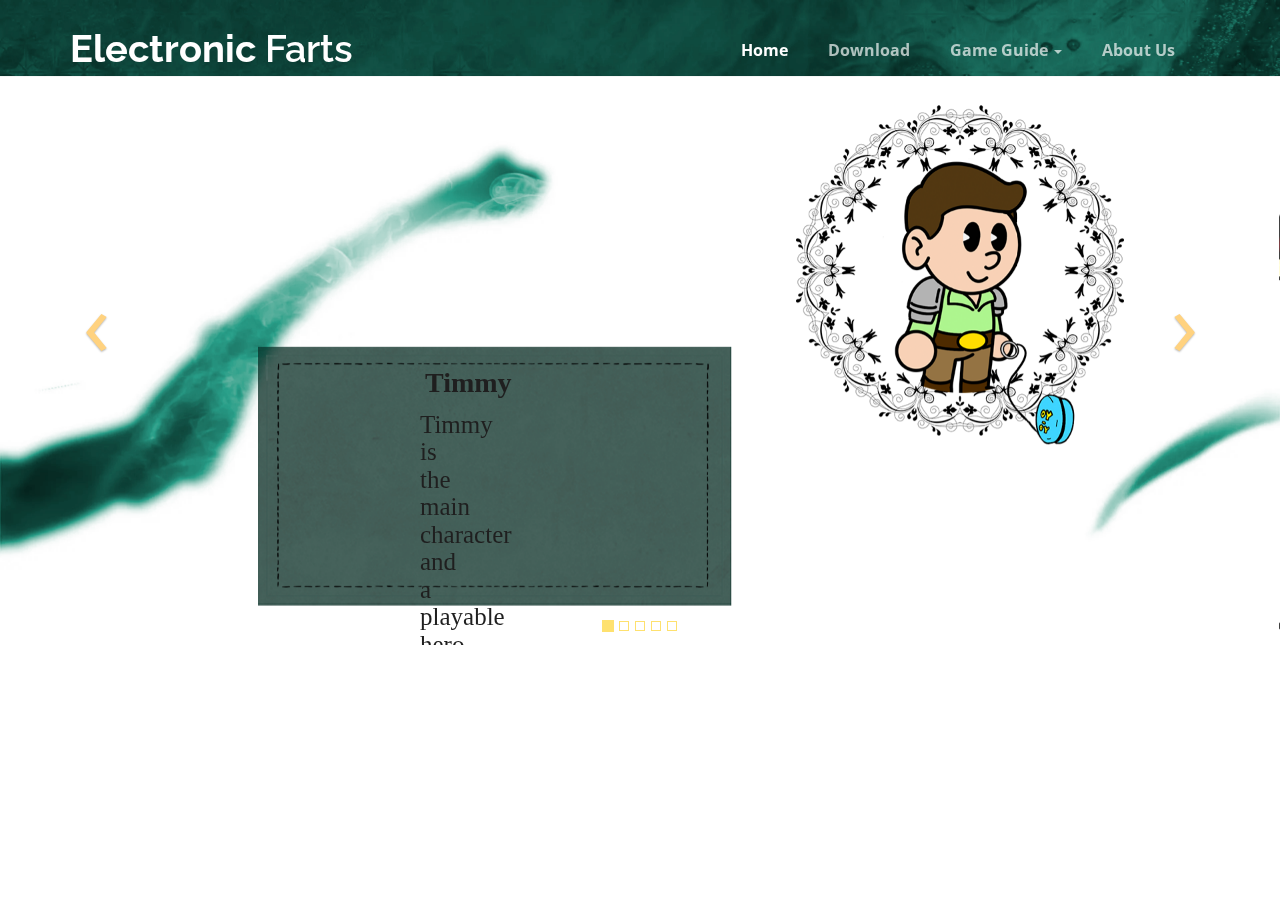
==== commit 0b4bc514: "-" ====
--- a/characters.html
+++ b/characters.html
@@ -75,20 +75,11 @@
 												<li class="dropdown">
 													<a href="#" class="dropdown-toggle" data-toggle="dropdown">Game Guide <b class="caret"></b></a>
 													<ul class="dropdown-menu">
-														<li><a href="introduction.html">Introduction</a></li>
 														<li><a href="characters.html">Characters</a></li>
 														<li><a href="controls.html">Controls</a></li>
 													</ul>
 												</li>
-												<li><a href="team.html">About Us</a></li>
-												<li class="dropdown">
-													<a href="#" class="dropdown-toggle" data-toggle="dropdown">Language <b class="caret"></b></a>
-													<ul class="dropdown-menu">
-														<li><a href="sidebar-right.html">English</a></li>
-														<li><a href="sidebar-right.html">Español</a></li>
-														<li><a href="sidebar-right.html">Català</a></li>
-													</ul>
-												</li>							
+												<li><a href="team.html">About Us</a></li>						
 											</ul>
 
 									</div>
--- a/css/style.css
+++ b/css/style.css
@@ -254,6 +254,33 @@
     color: #ffffff;
   }
 
+  .section-background-portal2 {
+    background-image: url("/images/librodef.png");
+    background-size: cover;
+    background-position: center;
+    background-repeat: no-repeat;
+    padding: 80px 0;
+    color: #ffffff;
+  }
+
+  .section-background-portal4 {
+    background-image: url("/images/libro1.jpg");
+    background-size: cover;
+    background-position: center;
+    background-repeat: no-repeat;
+    padding: 80px 0;
+    color: #ffffff;
+  }
+
+  .section-background-portal3 {
+    background-image: url("/images/TitleScreen.png");
+    background-size: cover;
+    background-position: center;
+    background-repeat: no-repeat;
+    padding: 80px 0;
+    color: #ffffff;
+  }
+
   .section-background-features {
     background-image: url("/images/—Pngtree—forest\ mysterious\ tree\ background_2383685.png");
     background-size: cover;
@@ -265,6 +292,15 @@
 
   .section-background-gallery {
     background-image: url("/images/bg10.png");
+    background-size: cover;
+    background-position: center;
+    background-repeat: no-repeat;
+    padding: 80px 0;
+    color: #ffffff;
+  }
+
+  .section-background-gallery2 {
+    background-image: url("/images/bg120.png");
     background-size: cover;
     background-position: center;
     background-repeat: no-repeat;
